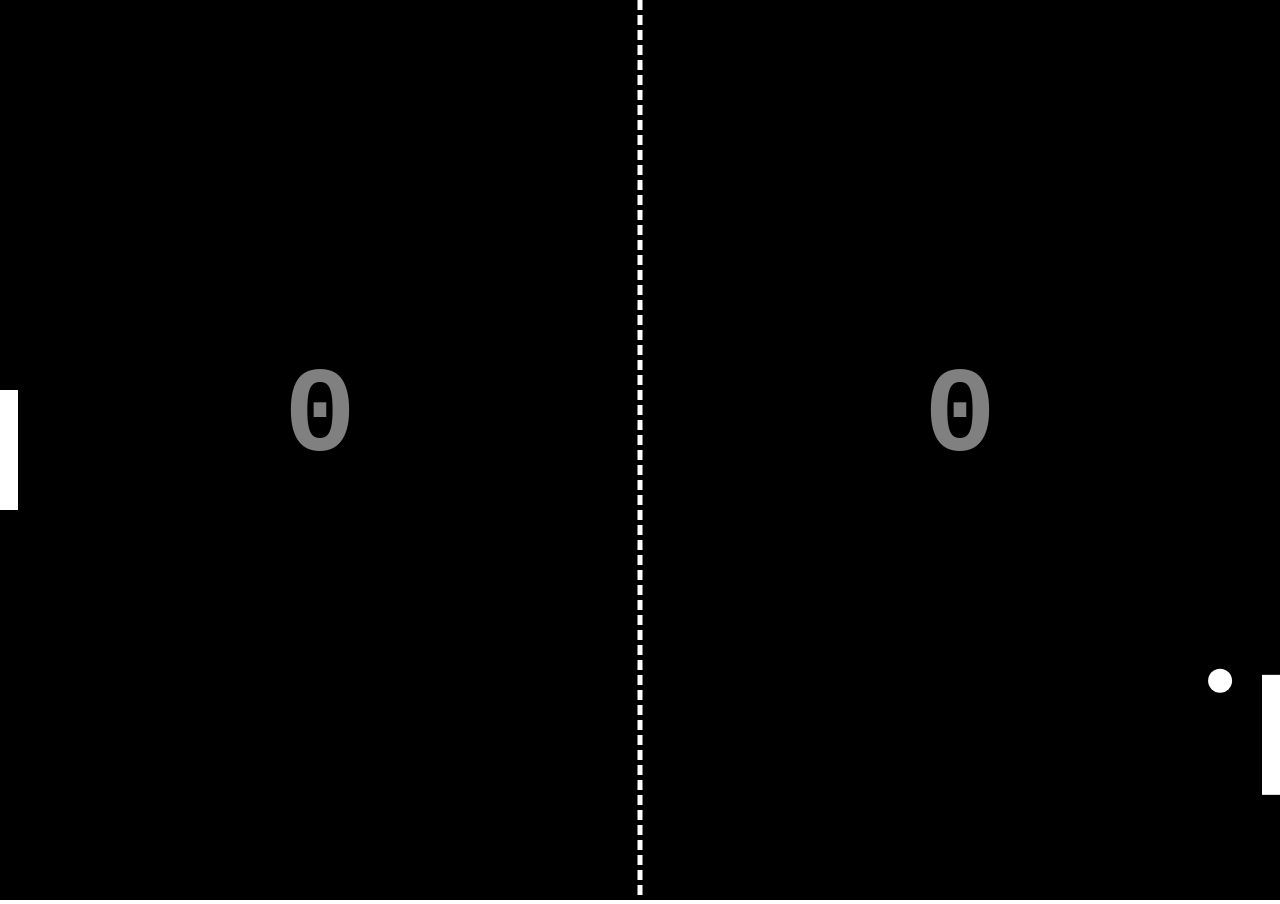
==== clone_coding/PingPong/index.html @ 857e0a41 "Ping Pong Game" ====
<!DOCTYPE html>
<html lang="en">

<head>
  <meta charset="UTF-8">
  <meta http-equiv="X-UA-Compatible" content="IE=edge">
  <meta name="viewport" content="width=device-width, initial-scale=1.0">
  <link rel="stylesheet" href="style.css">
  <title>Day #33 - Pong Game | AsmrProg</title>
</head>

<body>

  <canvas id="game"></canvas>

  <script src="index.js"></script>
</body>

</html>
---- clone_coding/PingPong/style.css ----
body{
  margin: 0;
  padding: 0;
  text-align: center;
  overflow: hidden;
}
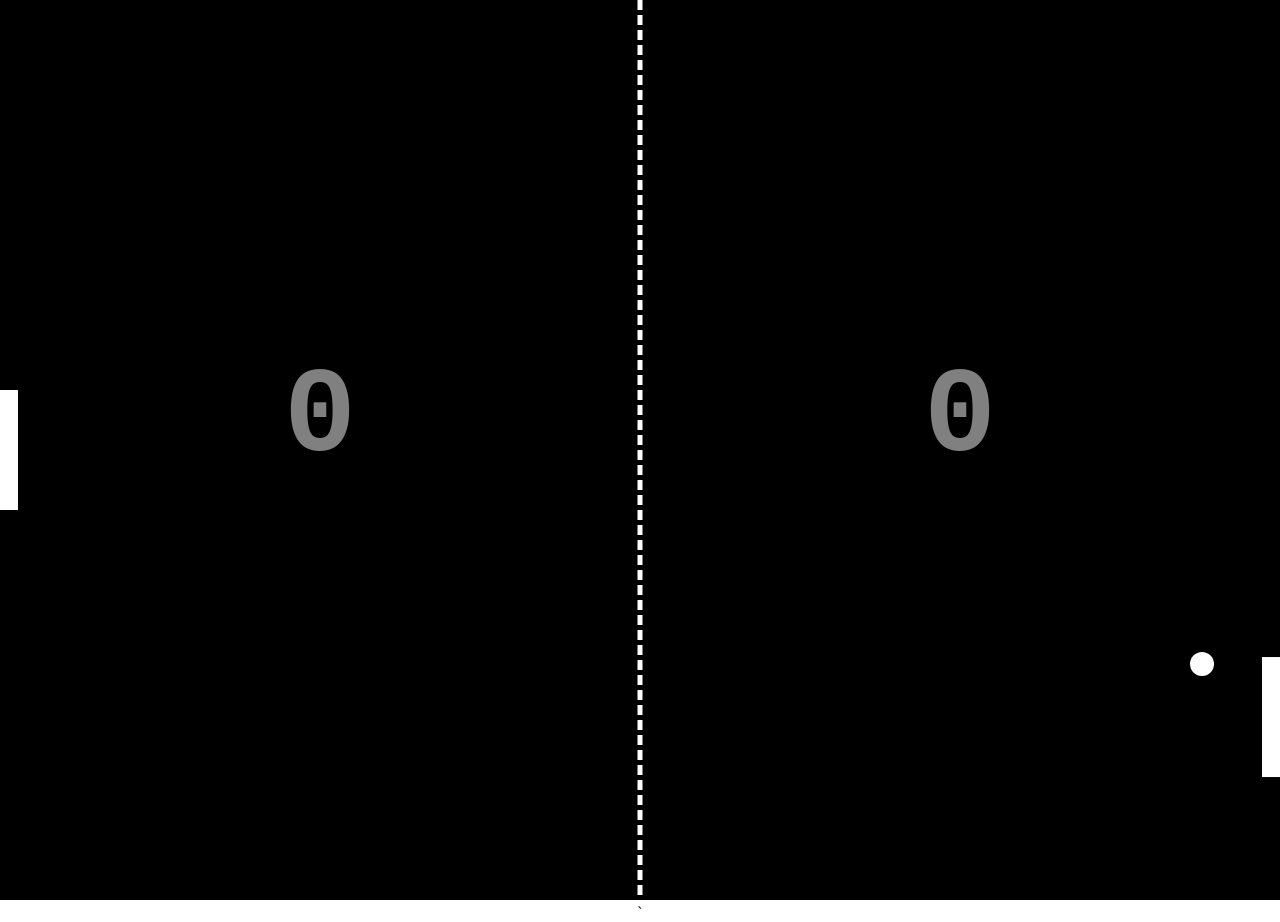
==== commit 01cd7d17: "chat Bot Upload by OpenAi Api" ====
--- a/clone_coding/PingPong/index.html
+++ b/clone_coding/PingPong/index.html
@@ -16,4 +16,4 @@
   <script src="index.js"></script>
 </body>
 
-</html>+</html>`
